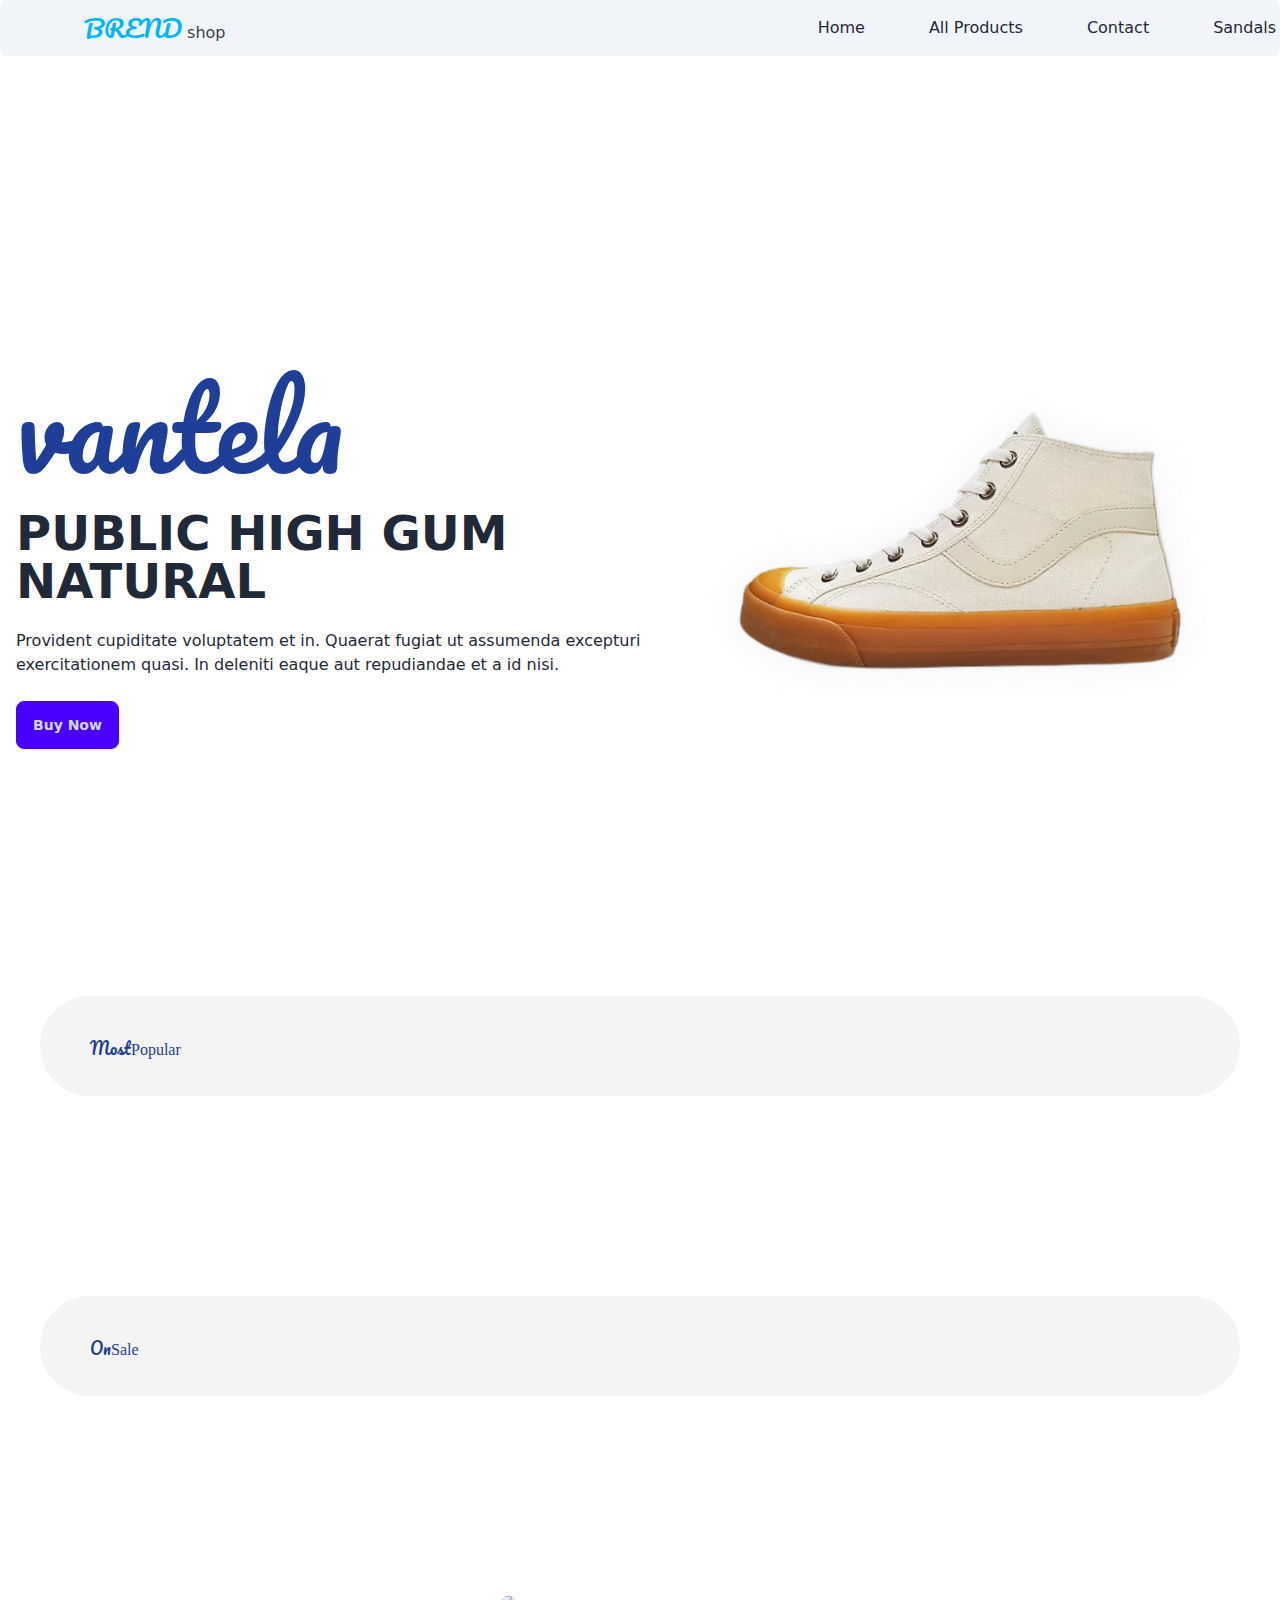
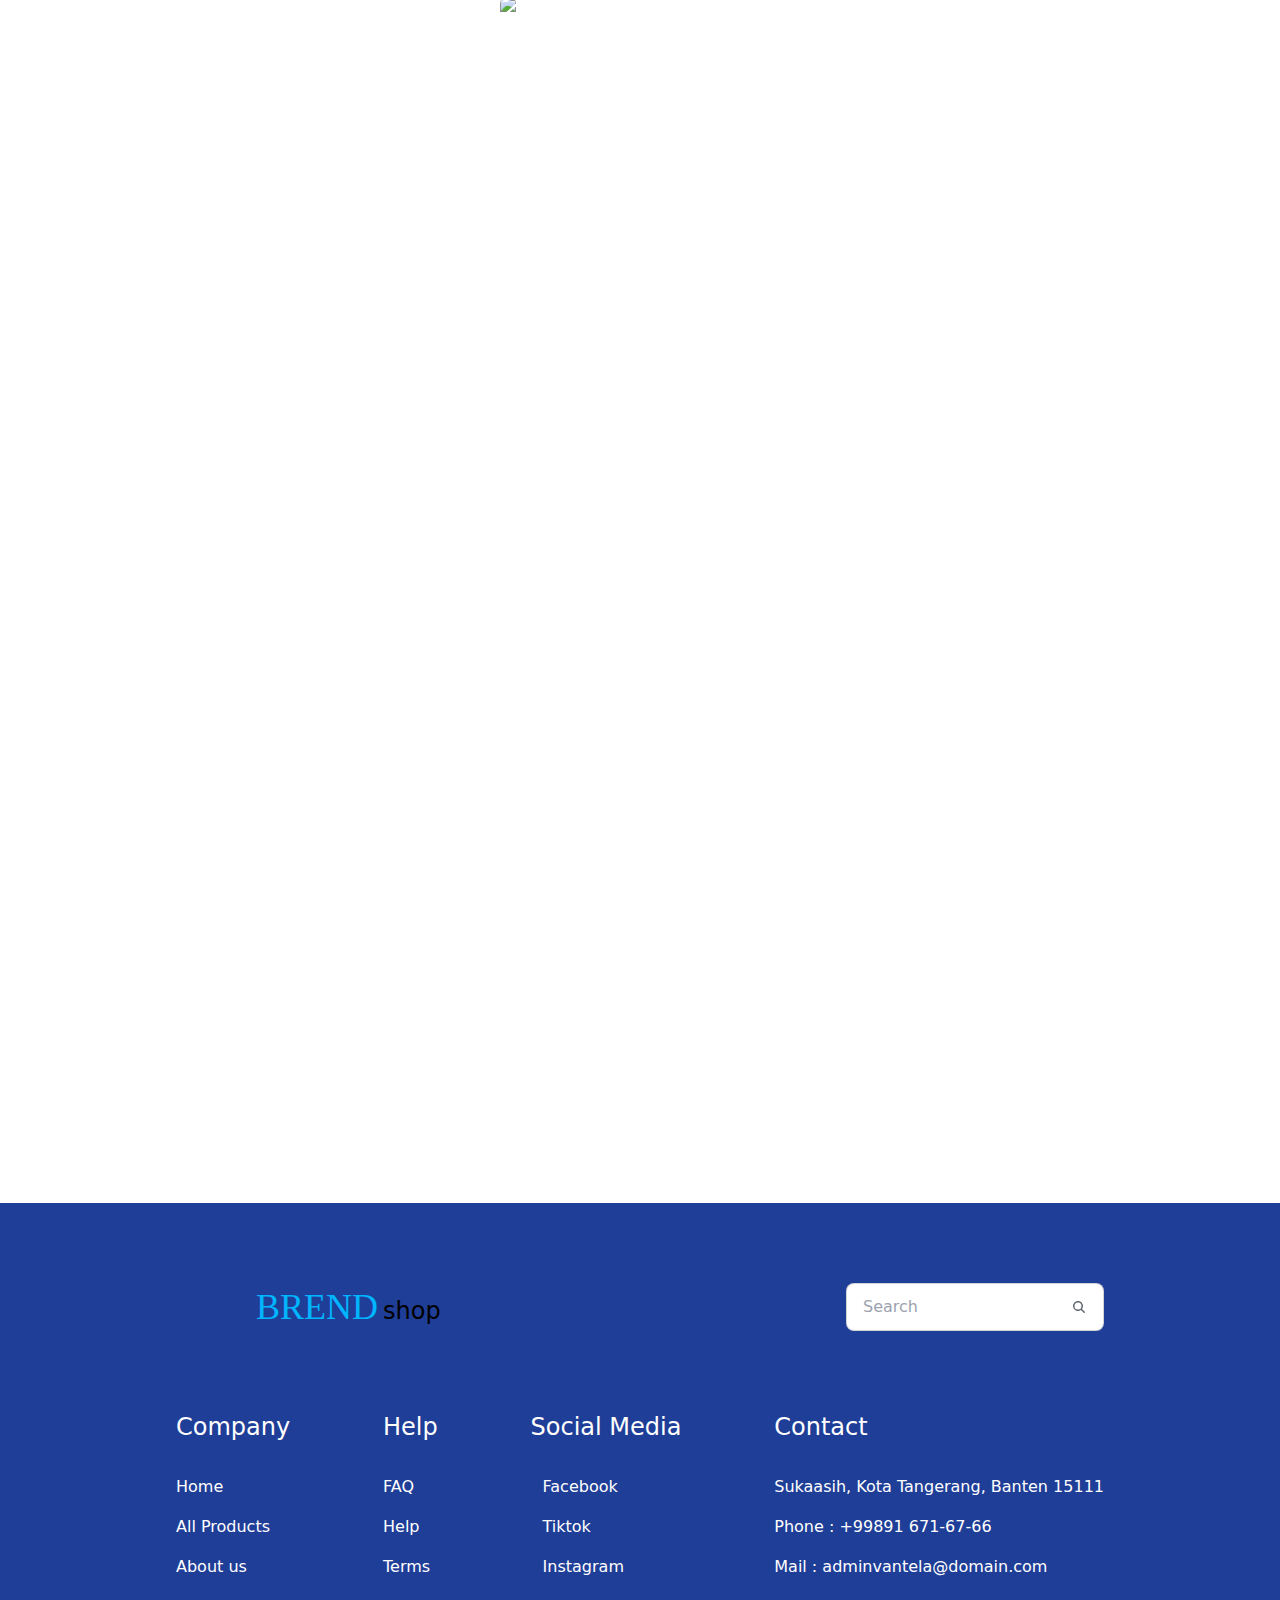
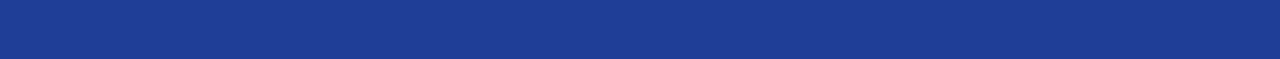
==== index.html @ de6069c8 "imtihon" ====
<!DOCTYPE html>
<html lang="en">
  <head>
    <meta charset="UTF-8" />
    <meta name="viewport" content="width=device-width, initial-scale=1.0" />
    <title>BREND_shop</title>
    <!-- CSS -->
    <link rel="stylesheet" href="./src/output.css" />
    <link rel="stylesheet" href="style.css" />
    <!-- Font Awesome -->
    <link
      rel="stylesheet"
      href="https://cdnjs.cloudflare.com/ajax/libs/font-awesome/6.5.2/css/all.min.css"
      integrity="sha512-SnH5WK+bZxgPHs44uWIX+LLJAJ9/2PkPKZ5QiAj6Ta86w+fsb2TkcmfRyVX3pBnMFcV7oQPJkl9QevSCWr3W6A=="
      crossorigin="anonymous"
      referrerpolicy="no-referrer"
    />
  </head>
  <body class="bg-white">
    <!-- NAVBAR -->
    <div
      class="w-full h-14 rounded-md bg-slate-100 flex justify-between items-center px-1 sticky top-0 z-10 mb-10"
    >
      <a class="cursor-pointer ml-20" href="./index.html">
        <span class="text-2xl fontp text-info font-serif">BREND</span>
        <span class="text-zinc-700">shop</span>
      </a>

      <div class="flex gap-16">
        <a
          class="cursor-pointer hover:text-info active:opacity-50"
          href="./index.html"
          >Home</a
        >
        <a
          class="cursor-pointer hover:text-info active:opacity-50"
          href="./pages/allProduct/product.html"
          >All Products</a
        >
        <a
          class="cursor-pointer hover:text-info active:opacity-50"
          href="./index.html"
          >Contact</a
        >
        <a
          class="cursor-pointer hover:text-info active:opacity-50"
          href="./index.html"
          >Sandals</a
        >
      </div>

      
    </div>

    <!-- Hero -->
    <div class="hero min-h-screen bg-white">
      <div class="hero-content flex-col lg:flex-row-reverse">
        <img
          src="./images/0d8543ab-7748-4f41-9396-33a93bde4418-removebg-preview_waifu2x_photo_noise1_scale 1.png"
          class="w-[600px] h-[400px] rounded-lg"
        />
        <div>
          <h1 class="font">vantela</h1>
          <h1 class="text-5xl font-bold">PUBLIC HIGH GUM NATURAL</h1>
          <p class="py-6">
            Provident cupiditate voluptatem et in. Quaerat fugiat ut assumenda
            excepturi exercitationem quasi. In deleniti eaque aut repudiandae et
            a id nisi.
          </p>
          <a href="./pages/allProduct/product.html">
          <button class="btn btn-primary">Buy Now</button></a>
        </div>
      </div>
    </div>

    <div class="most-pp w-[1200px] h-[100px] bg m-auto rounded-[80px] items-center">
      <h2 class="font-serif ml-[50px] absolute mt-[40px]">
        <span class="fontp">Most</span>Popular
      </h2>
      <span class="mt-[40px] ml-[1100px] absolute"><i class="fa-solid fa-angle-left"></i>
      <i class="fa-solid fa-angle-right"></i></span>
      
    </div>

    <ul class="flex">

    </ul>



    <div class="most-pp mt-[200px] w-[1200px] h-[100px] bg m-auto rounded-[80px] items-center">
      <h2 class="font-serif ml-[50px] absolute mt-[40px]">
        <span class="fontp">On</span>Sale
      </h2>
      <span class="mt-[40px] ml-[1100px] absolute"><i class="fa-solid fa-angle-left"></i>
      <i class="fa-solid fa-angle-right"></i></span>
      
    </div>

<div class="h-[1000px]  shrink-0 mt-[200px] ml-[500px] carousel carousel-vertical rounded-box">
  <div class="carousel-item h-full">
    <img src="https://img.daisyui.com/images/stock/photo-1559703248-dcaaec9fab78.jpg" />
  </div> 
  <div class="carousel-item h-full">
    <img src="https://img.daisyui.com/images/stock/photo-1565098772267-60af42b81ef2.jpg" />
  </div> 
  <div class="carousel-item h-full">
    <img src="https://img.daisyui.com/images/stock/photo-1572635148818-ef6fd45eb394.jpg" />
  </div> 
  <div class="carousel-item h-full">
    <img src="https://img.daisyui.com/images/stock/photo-1494253109108-2e30c049369b.jpg" />
  </div> 
  <div class="carousel-item h-full">
    <img src="https://img.daisyui.com/images/stock/photo-1550258987-190a2d41a8ba.jpg" />
  </div> 
  <div class="carousel-item h-full">
    <img src="https://img.daisyui.com/images/stock/photo-1559181567-c3190ca9959b.jpg" />
  </div> 
  <div class="carousel-item h-full">
    <img src="https://img.daisyui.com/images/stock/photo-1601004890684-d8cbf643f5f2.jpg" />
  </div>
</div>
    <!-- Footer -->
    <section id="footer" class="footerColor mt-[200px] py-20 px-44">
      <div class="flex justify-between items-center mb-20">
        <a class="cursor-pointer ml-20" href="./home.html">
          <span class="text-4xl text-info font-serif">BREND</span>
          <span class="text-black text-2xl">shop</span>
        </a>

        <label class="input input-bordered flex items-center gap-2">
          <input type="text" class="grow" placeholder="Search" />
          <svg
            xmlns="http://www.w3.org/2000/svg"
            viewBox="0 0 16 16"
            fill="currentColor"
            class="w-4 h-4 opacity-70"
          >
            <path
              fill-rule="evenodd"
              d="M9.965 11.026a5 5 0 1 1 1.06-1.06l2.755 2.754a.75.75 0 1 1-1.06 1.06l-2.755-2.754ZM10.5 7a3.5 3.5 0 1 1-7 0 3.5 3.5 0 0 1 7 0Z"
              clip-rule="evenodd"
            />
          </svg>
        </label>
      </div>
      <div class="flex justify-between">
        <div>
          <h3 class="text-2xl text-white font-medium mb-8">Company</h3>
          <ul class="flex flex-col gap-4 text-white text-base">
            <li><a href="./home.html">Home</a></li>
            <li><a href="./index.html">All Products</a></li>
            <li>About us</li>
          </ul>
        </div>

        <div>
          <h3 class="text-2xl text-white font-medium mb-8">Help</h3>
          <ul class="flex flex-col gap-4 text-white text-base">
            <li>FAQ</li>
            <li>Help</li>
            <li>Terms</li>
          </ul>
        </div>

        <div>
          <h3 class="text-2xl text-white font-medium mb-8">Social Media</h3>
          <ul class="flex flex-col gap-4 text-white text-base">
            <li class="flex items-center gap-3">
              <i class="fa-brands fa-facebook"></i>Facebook
            </li>
            <li class="flex items-center gap-3">
              <i class="fa-brands fa-tiktok"></i>Tiktok
            </li>
            <li class="flex items-center gap-3">
              <i class="fa-brands fa-instagram"></i>Instagram
            </li>
          </ul>
        </div>

        <div>
          <h3 class="text-2xl text-white font-medium mb-8">Contact</h3>
          <ul class="flex flex-col gap-4 text-white text-base">
            <li>Sukaasih, Kota Tangerang, Banten 15111</li>
            <li>Phone : +99891 671-67-66</li>
            <li>Mail : adminvantela@domain.com</li>
          </ul>
        </div>
      </div>
    </section>
  </body>
</html>
---- src/output.css ----
/*
! tailwindcss v3.4.4 | MIT License | https://tailwindcss.com
*/

/*
1. Prevent padding and border from affecting element width. (https://github.com/mozdevs/cssremedy/issues/4)
2. Allow adding a border to an element by just adding a border-width. (https://github.com/tailwindcss/tailwindcss/pull/116)
*/

*,
::before,
::after {
  box-sizing: border-box;
  /* 1 */
  border-width: 0;
  /* 2 */
  border-style: solid;
  /* 2 */
  border-color: #e5e7eb;
  /* 2 */
}

::before,
::after {
  --tw-content: '';
}

/*
1. Use a consistent sensible line-height in all browsers.
2. Prevent adjustments of font size after orientation changes in iOS.
3. Use a more readable tab size.
4. Use the user's configured `sans` font-family by default.
5. Use the user's configured `sans` font-feature-settings by default.
6. Use the user's configured `sans` font-variation-settings by default.
7. Disable tap highlights on iOS
*/

html,
:host {
  line-height: 1.5;
  /* 1 */
  -webkit-text-size-adjust: 100%;
  /* 2 */
  -moz-tab-size: 4;
  /* 3 */
  -o-tab-size: 4;
     tab-size: 4;
  /* 3 */
  font-family: ui-sans-serif, system-ui, sans-serif, "Apple Color Emoji", "Segoe UI Emoji", "Segoe UI Symbol", "Noto Color Emoji";
  /* 4 */
  font-feature-settings: normal;
  /* 5 */
  font-variation-settings: normal;
  /* 6 */
  -webkit-tap-highlight-color: transparent;
  /* 7 */
}

/*
1. Remove the margin in all browsers.
2. Inherit line-height from `html` so users can set them as a class directly on the `html` element.
*/

body {
  margin: 0;
  /* 1 */
  line-height: inherit;
  /* 2 */
}

/*
1. Add the correct height in Firefox.
2. Correct the inheritance of border color in Firefox. (https://bugzilla.mozilla.org/show_bug.cgi?id=190655)
3. Ensure horizontal rules are visible by default.
*/

hr {
  height: 0;
  /* 1 */
  color: inherit;
  /* 2 */
  border-top-width: 1px;
  /* 3 */
}

/*
Add the correct text decoration in Chrome, Edge, and Safari.
*/

abbr:where([title]) {
  -webkit-text-decoration: underline dotted;
          text-decoration: underline dotted;
}

/*
Remove the default font size and weight for headings.
*/

h1,
h2,
h3,
h4,
h5,
h6 {
  font-size: inherit;
  font-weight: inherit;
}

/*
Reset links to optimize for opt-in styling instead of opt-out.
*/

a {
  color: inherit;
  text-decoration: inherit;
}

/*
Add the correct font weight in Edge and Safari.
*/

b,
strong {
  font-weight: bolder;
}

/*
1. Use the user's configured `mono` font-family by default.
2. Use the user's configured `mono` font-feature-settings by default.
3. Use the user's configured `mono` font-variation-settings by default.
4. Correct the odd `em` font sizing in all browsers.
*/

code,
kbd,
samp,
pre {
  font-family: ui-monospace, SFMono-Regular, Menlo, Monaco, Consolas, "Liberation Mono", "Courier New", monospace;
  /* 1 */
  font-feature-settings: normal;
  /* 2 */
  font-variation-settings: normal;
  /* 3 */
  font-size: 1em;
  /* 4 */
}

/*
Add the correct font size in all browsers.
*/

small {
  font-size: 80%;
}

/*
Prevent `sub` and `sup` elements from affecting the line height in all browsers.
*/

sub,
sup {
  font-size: 75%;
  line-height: 0;
  position: relative;
  vertical-align: baseline;
}

sub {
  bottom: -0.25em;
}

sup {
  top: -0.5em;
}

/*
1. Remove text indentation from table contents in Chrome and Safari. (https://bugs.chromium.org/p/chromium/issues/detail?id=999088, https://bugs.webkit.org/show_bug.cgi?id=201297)
2. Correct table border color inheritance in all Chrome and Safari. (https://bugs.chromium.org/p/chromium/issues/detail?id=935729, https://bugs.webkit.org/show_bug.cgi?id=195016)
3. Remove gaps between table borders by default.
*/

table {
  text-indent: 0;
  /* 1 */
  border-color: inherit;
  /* 2 */
  border-collapse: collapse;
  /* 3 */
}

/*
1. Change the font styles in all browsers.
2. Remove the margin in Firefox and Safari.
3. Remove default padding in all browsers.
*/

button,
input,
optgroup,
select,
textarea {
  font-family: inherit;
  /* 1 */
  font-feature-settings: inherit;
  /* 1 */
  font-variation-settings: inherit;
  /* 1 */
  font-size: 100%;
  /* 1 */
  font-weight: inherit;
  /* 1 */
  line-height: inherit;
  /* 1 */
  letter-spacing: inherit;
  /* 1 */
  color: inherit;
  /* 1 */
  margin: 0;
  /* 2 */
  padding: 0;
  /* 3 */
}

/*
Remove the inheritance of text transform in Edge and Firefox.
*/

button,
select {
  text-transform: none;
}

/*
1. Correct the inability to style clickable types in iOS and Safari.
2. Remove default button styles.
*/

button,
input:where([type='button']),
input:where([type='reset']),
input:where([type='submit']) {
  -webkit-appearance: button;
  /* 1 */
  background-color: transparent;
  /* 2 */
  background-image: none;
  /* 2 */
}

/*
Use the modern Firefox focus style for all focusable elements.
*/

:-moz-focusring {
  outline: auto;
}

/*
Remove the additional `:invalid` styles in Firefox. (https://github.com/mozilla/gecko-dev/blob/2f9eacd9d3d995c937b4251a5557d95d494c9be1/layout/style/res/forms.css#L728-L737)
*/

:-moz-ui-invalid {
  box-shadow: none;
}

/*
Add the correct vertical alignment in Chrome and Firefox.
*/

progress {
  vertical-align: baseline;
}

/*
Correct the cursor style of increment and decrement buttons in Safari.
*/

::-webkit-inner-spin-button,
::-webkit-outer-spin-button {
  height: auto;
}

/*
1. Correct the odd appearance in Chrome and Safari.
2. Correct the outline style in Safari.
*/

[type='search'] {
  -webkit-appearance: textfield;
  /* 1 */
  outline-offset: -2px;
  /* 2 */
}

/*
Remove the inner padding in Chrome and Safari on macOS.
*/

::-webkit-search-decoration {
  -webkit-appearance: none;
}

/*
1. Correct the inability to style clickable types in iOS and Safari.
2. Change font properties to `inherit` in Safari.
*/

::-webkit-file-upload-button {
  -webkit-appearance: button;
  /* 1 */
  font: inherit;
  /* 2 */
}

/*
Add the correct display in Chrome and Safari.
*/

summary {
  display: list-item;
}

/*
Removes the default spacing and border for appropriate elements.
*/

blockquote,
dl,
dd,
h1,
h2,
h3,
h4,
h5,
h6,
hr,
figure,
p,
pre {
  margin: 0;
}

fieldset {
  margin: 0;
  padding: 0;
}

legend {
  padding: 0;
}

ol,
ul,
menu {
  list-style: none;
  margin: 0;
  padding: 0;
}

/*
Reset default styling for dialogs.
*/

dialog {
  padding: 0;
}

/*
Prevent resizing textareas horizontally by default.
*/

textarea {
  resize: vertical;
}

/*
1. Reset the default placeholder opacity in Firefox. (https://github.com/tailwindlabs/tailwindcss/issues/3300)
2. Set the default placeholder color to the user's configured gray 400 color.
*/

input::-moz-placeholder, textarea::-moz-placeholder {
  opacity: 1;
  /* 1 */
  color: #9ca3af;
  /* 2 */
}

input::placeholder,
textarea::placeholder {
  opacity: 1;
  /* 1 */
  color: #9ca3af;
  /* 2 */
}

/*
Set the default cursor for buttons.
*/

button,
[role="button"] {
  cursor: pointer;
}

/*
Make sure disabled buttons don't get the pointer cursor.
*/

:disabled {
  cursor: default;
}

/*
1. Make replaced elements `display: block` by default. (https://github.com/mozdevs/cssremedy/issues/14)
2. Add `vertical-align: middle` to align replaced elements more sensibly by default. (https://github.com/jensimmons/cssremedy/issues/14#issuecomment-634934210)
   This can trigger a poorly considered lint error in some tools but is included by design.
*/

img,
svg,
video,
canvas,
audio,
iframe,
embed,
object {
  display: block;
  /* 1 */
  vertical-align: middle;
  /* 2 */
}

/*
Constrain images and videos to the parent width and preserve their intrinsic aspect ratio. (https://github.com/mozdevs/cssremedy/issues/14)
*/

img,
video {
  max-width: 100%;
  height: auto;
}

/* Make elements with the HTML hidden attribute stay hidden by default */

[hidden] {
  display: none;
}

:root,
[data-theme] {
  background-color: var(--fallback-b1,oklch(var(--b1)/1));
  color: var(--fallback-bc,oklch(var(--bc)/1));
}

@supports not (color: oklch(0% 0 0)) {
  :root {
    color-scheme: light;
    --fallback-p: #491eff;
    --fallback-pc: #d4dbff;
    --fallback-s: #ff41c7;
    --fallback-sc: #fff9fc;
    --fallback-a: #00cfbd;
    --fallback-ac: #00100d;
    --fallback-n: #2b3440;
    --fallback-nc: #d7dde4;
    --fallback-b1: #ffffff;
    --fallback-b2: #e5e6e6;
    --fallback-b3: #e5e6e6;
    --fallback-bc: #1f2937;
    --fallback-in: #00b3f0;
    --fallback-inc: #000000;
    --fallback-su: #00ca92;
    --fallback-suc: #000000;
    --fallback-wa: #ffc22d;
    --fallback-wac: #000000;
    --fallback-er: #ff6f70;
    --fallback-erc: #000000;
  }

  @media (prefers-color-scheme: dark) {
    :root {
      color-scheme: dark;
      --fallback-p: #7582ff;
      --fallback-pc: #050617;
      --fallback-s: #ff71cf;
      --fallback-sc: #190211;
      --fallback-a: #00c7b5;
      --fallback-ac: #000e0c;
      --fallback-n: #2a323c;
      --fallback-nc: #a6adbb;
      --fallback-b1: #1d232a;
      --fallback-b2: #191e24;
      --fallback-b3: #15191e;
      --fallback-bc: #a6adbb;
      --fallback-in: #00b3f0;
      --fallback-inc: #000000;
      --fallback-su: #00ca92;
      --fallback-suc: #000000;
      --fallback-wa: #ffc22d;
      --fallback-wac: #000000;
      --fallback-er: #ff6f70;
      --fallback-erc: #000000;
    }
  }
}

html {
  -webkit-tap-highlight-color: transparent;
}

* {
  scrollbar-color: currentColor transparent;
}

:root {
  color-scheme: light;
  --in: 72.06% 0.191 231.6;
  --su: 64.8% 0.150 160;
  --wa: 84.71% 0.199 83.87;
  --er: 71.76% 0.221 22.18;
  --pc: 89.824% 0.06192 275.75;
  --ac: 15.352% 0.0368 183.61;
  --inc: 0% 0 0;
  --suc: 0% 0 0;
  --wac: 0% 0 0;
  --erc: 0% 0 0;
  --rounded-box: 1rem;
  --rounded-btn: 0.5rem;
  --rounded-badge: 1.9rem;
  --animation-btn: 0.25s;
  --animation-input: .2s;
  --btn-focus-scale: 0.95;
  --border-btn: 1px;
  --tab-border: 1px;
  --tab-radius: 0.5rem;
  --p: 49.12% 0.3096 275.75;
  --s: 69.71% 0.329 342.55;
  --sc: 98.71% 0.0106 342.55;
  --a: 76.76% 0.184 183.61;
  --n: 32.1785% 0.02476 255.701624;
  --nc: 89.4994% 0.011585 252.096176;
  --b1: 100% 0 0;
  --b2: 96.1151% 0 0;
  --b3: 92.4169% 0.00108 197.137559;
  --bc: 27.8078% 0.029596 256.847952;
}

@media (prefers-color-scheme: dark) {
  :root {
    color-scheme: dark;
    --in: 72.06% 0.191 231.6;
    --su: 64.8% 0.150 160;
    --wa: 84.71% 0.199 83.87;
    --er: 71.76% 0.221 22.18;
    --pc: 13.138% 0.0392 275.75;
    --sc: 14.96% 0.052 342.55;
    --ac: 14.902% 0.0334 183.61;
    --inc: 0% 0 0;
    --suc: 0% 0 0;
    --wac: 0% 0 0;
    --erc: 0% 0 0;
    --rounded-box: 1rem;
    --rounded-btn: 0.5rem;
    --rounded-badge: 1.9rem;
    --animation-btn: 0.25s;
    --animation-input: .2s;
    --btn-focus-scale: 0.95;
    --border-btn: 1px;
    --tab-border: 1px;
    --tab-radius: 0.5rem;
    --p: 65.69% 0.196 275.75;
    --s: 74.8% 0.26 342.55;
    --a: 74.51% 0.167 183.61;
    --n: 31.3815% 0.021108 254.139175;
    --nc: 74.6477% 0.0216 264.435964;
    --b1: 25.3267% 0.015896 252.417568;
    --b2: 23.2607% 0.013807 253.100675;
    --b3: 21.1484% 0.01165 254.087939;
    --bc: 74.6477% 0.0216 264.435964;
  }
}

[data-theme=light] {
  color-scheme: light;
  --in: 72.06% 0.191 231.6;
  --su: 64.8% 0.150 160;
  --wa: 84.71% 0.199 83.87;
  --er: 71.76% 0.221 22.18;
  --pc: 89.824% 0.06192 275.75;
  --ac: 15.352% 0.0368 183.61;
  --inc: 0% 0 0;
  --suc: 0% 0 0;
  --wac: 0% 0 0;
  --erc: 0% 0 0;
  --rounded-box: 1rem;
  --rounded-btn: 0.5rem;
  --rounded-badge: 1.9rem;
  --animation-btn: 0.25s;
  --animation-input: .2s;
  --btn-focus-scale: 0.95;
  --border-btn: 1px;
  --tab-border: 1px;
  --tab-radius: 0.5rem;
  --p: 49.12% 0.3096 275.75;
  --s: 69.71% 0.329 342.55;
  --sc: 98.71% 0.0106 342.55;
  --a: 76.76% 0.184 183.61;
  --n: 32.1785% 0.02476 255.701624;
  --nc: 89.4994% 0.011585 252.096176;
  --b1: 100% 0 0;
  --b2: 96.1151% 0 0;
  --b3: 92.4169% 0.00108 197.137559;
  --bc: 27.8078% 0.029596 256.847952;
}

[data-theme=dark] {
  color-scheme: dark;
  --in: 72.06% 0.191 231.6;
  --su: 64.8% 0.150 160;
  --wa: 84.71% 0.199 83.87;
  --er: 71.76% 0.221 22.18;
  --pc: 13.138% 0.0392 275.75;
  --sc: 14.96% 0.052 342.55;
  --ac: 14.902% 0.0334 183.61;
  --inc: 0% 0 0;
  --suc: 0% 0 0;
  --wac: 0% 0 0;
  --erc: 0% 0 0;
  --rounded-box: 1rem;
  --rounded-btn: 0.5rem;
  --rounded-badge: 1.9rem;
  --animation-btn: 0.25s;
  --animation-input: .2s;
  --btn-focus-scale: 0.95;
  --border-btn: 1px;
  --tab-border: 1px;
  --tab-radius: 0.5rem;
  --p: 65.69% 0.196 275.75;
  --s: 74.8% 0.26 342.55;
  --a: 74.51% 0.167 183.61;
  --n: 31.3815% 0.021108 254.139175;
  --nc: 74.6477% 0.0216 264.435964;
  --b1: 25.3267% 0.015896 252.417568;
  --b2: 23.2607% 0.013807 253.100675;
  --b3: 21.1484% 0.01165 254.087939;
  --bc: 74.6477% 0.0216 264.435964;
}

*, ::before, ::after {
  --tw-border-spacing-x: 0;
  --tw-border-spacing-y: 0;
  --tw-translate-x: 0;
  --tw-translate-y: 0;
  --tw-rotate: 0;
  --tw-skew-x: 0;
  --tw-skew-y: 0;
  --tw-scale-x: 1;
  --tw-scale-y: 1;
  --tw-pan-x:  ;
  --tw-pan-y:  ;
  --tw-pinch-zoom:  ;
  --tw-scroll-snap-strictness: proximity;
  --tw-gradient-from-position:  ;
  --tw-gradient-via-position:  ;
  --tw-gradient-to-position:  ;
  --tw-ordinal:  ;
  --tw-slashed-zero:  ;
  --tw-numeric-figure:  ;
  --tw-numeric-spacing:  ;
  --tw-numeric-fraction:  ;
  --tw-ring-inset:  ;
  --tw-ring-offset-width: 0px;
  --tw-ring-offset-color: #fff;
  --tw-ring-color: rgb(59 130 246 / 0.5);
  --tw-ring-offset-shadow: 0 0 #0000;
  --tw-ring-shadow: 0 0 #0000;
  --tw-shadow: 0 0 #0000;
  --tw-shadow-colored: 0 0 #0000;
  --tw-blur:  ;
  --tw-brightness:  ;
  --tw-contrast:  ;
  --tw-grayscale:  ;
  --tw-hue-rotate:  ;
  --tw-invert:  ;
  --tw-saturate:  ;
  --tw-sepia:  ;
  --tw-drop-shadow:  ;
  --tw-backdrop-blur:  ;
  --tw-backdrop-brightness:  ;
  --tw-backdrop-contrast:  ;
  --tw-backdrop-grayscale:  ;
  --tw-backdrop-hue-rotate:  ;
  --tw-backdrop-invert:  ;
  --tw-backdrop-opacity:  ;
  --tw-backdrop-saturate:  ;
  --tw-backdrop-sepia:  ;
  --tw-contain-size:  ;
  --tw-contain-layout:  ;
  --tw-contain-paint:  ;
  --tw-contain-style:  ;
}

::backdrop {
  --tw-border-spacing-x: 0;
  --tw-border-spacing-y: 0;
  --tw-translate-x: 0;
  --tw-translate-y: 0;
  --tw-rotate: 0;
  --tw-skew-x: 0;
  --tw-skew-y: 0;
  --tw-scale-x: 1;
  --tw-scale-y: 1;
  --tw-pan-x:  ;
  --tw-pan-y:  ;
  --tw-pinch-zoom:  ;
  --tw-scroll-snap-strictness: proximity;
  --tw-gradient-from-position:  ;
  --tw-gradient-via-position:  ;
  --tw-gradient-to-position:  ;
  --tw-ordinal:  ;
  --tw-slashed-zero:  ;
  --tw-numeric-figure:  ;
  --tw-numeric-spacing:  ;
  --tw-numeric-fraction:  ;
  --tw-ring-inset:  ;
  --tw-ring-offset-width: 0px;
  --tw-ring-offset-color: #fff;
  --tw-ring-color: rgb(59 130 246 / 0.5);
  --tw-ring-offset-shadow: 0 0 #0000;
  --tw-ring-shadow: 0 0 #0000;
  --tw-shadow: 0 0 #0000;
  --tw-shadow-colored: 0 0 #0000;
  --tw-blur:  ;
  --tw-brightness:  ;
  --tw-contrast:  ;
  --tw-grayscale:  ;
  --tw-hue-rotate:  ;
  --tw-invert:  ;
  --tw-saturate:  ;
  --tw-sepia:  ;
  --tw-drop-shadow:  ;
  --tw-backdrop-blur:  ;
  --tw-backdrop-brightness:  ;
  --tw-backdrop-contrast:  ;
  --tw-backdrop-grayscale:  ;
  --tw-backdrop-hue-rotate:  ;
  --tw-backdrop-invert:  ;
  --tw-backdrop-opacity:  ;
  --tw-backdrop-saturate:  ;
  --tw-backdrop-sepia:  ;
  --tw-contain-size:  ;
  --tw-contain-layout:  ;
  --tw-contain-paint:  ;
  --tw-contain-style:  ;
}

.avatar.placeholder > div {
  display: flex;
  align-items: center;
  justify-content: center;
}

@media (hover:hover) {
  .label a:hover {
    --tw-text-opacity: 1;
    color: var(--fallback-bc,oklch(var(--bc)/var(--tw-text-opacity)));
  }
}

.btn {
  display: inline-flex;
  height: 3rem;
  min-height: 3rem;
  flex-shrink: 0;
  cursor: pointer;
  -webkit-user-select: none;
     -moz-user-select: none;
          user-select: none;
  flex-wrap: wrap;
  align-items: center;
  justify-content: center;
  border-radius: var(--rounded-btn, 0.5rem);
  border-color: transparent;
  border-color: oklch(var(--btn-color, var(--b2)) / var(--tw-border-opacity));
  padding-left: 1rem;
  padding-right: 1rem;
  text-align: center;
  font-size: 0.875rem;
  line-height: 1em;
  gap: 0.5rem;
  font-weight: 600;
  text-decoration-line: none;
  transition-duration: 200ms;
  transition-timing-function: cubic-bezier(0, 0, 0.2, 1);
  border-width: var(--border-btn, 1px);
  transition-property: color, background-color, border-color, opacity, box-shadow, transform;
  --tw-text-opacity: 1;
  color: var(--fallback-bc,oklch(var(--bc)/var(--tw-text-opacity)));
  --tw-shadow: 0 1px 2px 0 rgb(0 0 0 / 0.05);
  --tw-shadow-colored: 0 1px 2px 0 var(--tw-shadow-color);
  box-shadow: var(--tw-ring-offset-shadow, 0 0 #0000), var(--tw-ring-shadow, 0 0 #0000), var(--tw-shadow);
  outline-color: var(--fallback-bc,oklch(var(--bc)/1));
  background-color: oklch(var(--btn-color, var(--b2)) / var(--tw-bg-opacity));
  --tw-bg-opacity: 1;
  --tw-border-opacity: 1;
}

.btn-disabled,
  .btn[disabled],
  .btn:disabled {
  pointer-events: none;
}

:where(.btn:is(input[type="checkbox"])),
:where(.btn:is(input[type="radio"])) {
  width: auto;
  -webkit-appearance: none;
     -moz-appearance: none;
          appearance: none;
}

.btn:is(input[type="checkbox"]):after,
.btn:is(input[type="radio"]):after {
  --tw-content: attr(aria-label);
  content: var(--tw-content);
}

.carousel {
  display: inline-flex;
  overflow-x: scroll;
  scroll-snap-type: x mandatory;
  scroll-behavior: smooth;
  -ms-overflow-style: none;
  scrollbar-width: none;
}

.carousel-vertical {
  flex-direction: column;
  overflow-y: scroll;
  scroll-snap-type: y mandatory;
}

.carousel-item {
  box-sizing: content-box;
  display: flex;
  flex: none;
  scroll-snap-align: start;
}

.carousel-start .carousel-item {
  scroll-snap-align: start;
}

.carousel-center .carousel-item {
  scroll-snap-align: center;
}

.carousel-end .carousel-item {
  scroll-snap-align: end;
}

@media (hover: hover) {
  .btn:hover {
    --tw-border-opacity: 1;
    border-color: var(--fallback-b3,oklch(var(--b3)/var(--tw-border-opacity)));
    --tw-bg-opacity: 1;
    background-color: var(--fallback-b3,oklch(var(--b3)/var(--tw-bg-opacity)));
  }

  @supports (color: color-mix(in oklab, black, black)) {
    .btn:hover {
      background-color: color-mix(
            in oklab,
            oklch(var(--btn-color, var(--b2)) / var(--tw-bg-opacity, 1)) 90%,
            black
          );
      border-color: color-mix(
            in oklab,
            oklch(var(--btn-color, var(--b2)) / var(--tw-border-opacity, 1)) 90%,
            black
          );
    }
  }

  @supports not (color: oklch(0% 0 0)) {
    .btn:hover {
      background-color: var(--btn-color, var(--fallback-b2));
      border-color: var(--btn-color, var(--fallback-b2));
    }
  }

  .btn.glass:hover {
    --glass-opacity: 25%;
    --glass-border-opacity: 15%;
  }

  .btn-outline.btn-primary:hover {
    --tw-text-opacity: 1;
    color: var(--fallback-pc,oklch(var(--pc)/var(--tw-text-opacity)));
  }

  @supports (color: color-mix(in oklab, black, black)) {
    .btn-outline.btn-primary:hover {
      background-color: color-mix(in oklab, var(--fallback-p,oklch(var(--p)/1)) 90%, black);
      border-color: color-mix(in oklab, var(--fallback-p,oklch(var(--p)/1)) 90%, black);
    }
  }

  .btn-outline.btn-info:hover {
    --tw-text-opacity: 1;
    color: var(--fallback-inc,oklch(var(--inc)/var(--tw-text-opacity)));
  }

  @supports (color: color-mix(in oklab, black, black)) {
    .btn-outline.btn-info:hover {
      background-color: color-mix(in oklab, var(--fallback-in,oklch(var(--in)/1)) 90%, black);
      border-color: color-mix(in oklab, var(--fallback-in,oklch(var(--in)/1)) 90%, black);
    }
  }

  .btn-disabled:hover,
    .btn[disabled]:hover,
    .btn:disabled:hover {
    --tw-border-opacity: 0;
    background-color: var(--fallback-n,oklch(var(--n)/var(--tw-bg-opacity)));
    --tw-bg-opacity: 0.2;
    color: var(--fallback-bc,oklch(var(--bc)/var(--tw-text-opacity)));
    --tw-text-opacity: 0.2;
  }

  @supports (color: color-mix(in oklab, black, black)) {
    .btn:is(input[type="checkbox"]:checked):hover, .btn:is(input[type="radio"]:checked):hover {
      background-color: color-mix(in oklab, var(--fallback-p,oklch(var(--p)/1)) 90%, black);
      border-color: color-mix(in oklab, var(--fallback-p,oklch(var(--p)/1)) 90%, black);
    }
  }
}

.footer {
  display: grid;
  width: 100%;
  grid-auto-flow: row;
  place-items: start;
  -moz-column-gap: 1rem;
       column-gap: 1rem;
  row-gap: 2.5rem;
  font-size: 0.875rem;
  line-height: 1.25rem;
}

.footer > * {
  display: grid;
  place-items: start;
  gap: 0.5rem;
}

@media (min-width: 48rem) {
  .footer {
    grid-auto-flow: column;
  }

  .footer-center {
    grid-auto-flow: row dense;
  }
}

.label {
  display: flex;
  -webkit-user-select: none;
     -moz-user-select: none;
          user-select: none;
  align-items: center;
  justify-content: space-between;
  padding-left: 0.25rem;
  padding-right: 0.25rem;
  padding-top: 0.5rem;
  padding-bottom: 0.5rem;
}

.hero {
  display: grid;
  width: 100%;
  place-items: center;
  background-size: cover;
  background-position: center;
}

.hero > * {
  grid-column-start: 1;
  grid-row-start: 1;
}

.hero-content {
  z-index: 0;
  display: flex;
  align-items: center;
  justify-content: center;
  max-width: 80rem;
  gap: 1rem;
  padding: 1rem;
}

.input {
  flex-shrink: 1;
  -webkit-appearance: none;
     -moz-appearance: none;
          appearance: none;
  height: 3rem;
  padding-left: 1rem;
  padding-right: 1rem;
  font-size: 1rem;
  line-height: 2;
  line-height: 1.5rem;
  border-radius: var(--rounded-btn, 0.5rem);
  border-width: 1px;
  border-color: transparent;
  --tw-bg-opacity: 1;
  background-color: var(--fallback-b1,oklch(var(--b1)/var(--tw-bg-opacity)));
}

.input[type="number"]::-webkit-inner-spin-button,
.input-md[type="number"]::-webkit-inner-spin-button {
  margin-top: -1rem;
  margin-bottom: -1rem;
  margin-inline-end: -1rem;
}

.link {
  cursor: pointer;
  text-decoration-line: underline;
}

.btm-nav > * .label {
  font-size: 1rem;
  line-height: 1.5rem;
}

@media (prefers-reduced-motion: no-preference) {
  .btn {
    animation: button-pop var(--animation-btn, 0.25s) ease-out;
  }
}

.btn:active:hover,
  .btn:active:focus {
  animation: button-pop 0s ease-out;
  transform: scale(var(--btn-focus-scale, 0.97));
}

@supports not (color: oklch(0% 0 0)) {
  .btn {
    background-color: var(--btn-color, var(--fallback-b2));
    border-color: var(--btn-color, var(--fallback-b2));
  }

  .btn-primary {
    --btn-color: var(--fallback-p);
  }

  .btn-info {
    --btn-color: var(--fallback-in);
  }
}

@supports (color: color-mix(in oklab, black, black)) {
  .btn-outline.btn-primary.btn-active {
    background-color: color-mix(in oklab, var(--fallback-p,oklch(var(--p)/1)) 90%, black);
    border-color: color-mix(in oklab, var(--fallback-p,oklch(var(--p)/1)) 90%, black);
  }

  .btn-outline.btn-info.btn-active {
    background-color: color-mix(in oklab, var(--fallback-in,oklch(var(--in)/1)) 90%, black);
    border-color: color-mix(in oklab, var(--fallback-in,oklch(var(--in)/1)) 90%, black);
  }
}

.btn:focus-visible {
  outline-style: solid;
  outline-width: 2px;
  outline-offset: 2px;
}

.btn-primary {
  --tw-text-opacity: 1;
  color: var(--fallback-pc,oklch(var(--pc)/var(--tw-text-opacity)));
  outline-color: var(--fallback-p,oklch(var(--p)/1));
}

@supports (color: oklch(0% 0 0)) {
  .btn-primary {
    --btn-color: var(--p);
  }

  .btn-info {
    --btn-color: var(--in);
  }
}

.btn-info {
  --tw-text-opacity: 1;
  color: var(--fallback-inc,oklch(var(--inc)/var(--tw-text-opacity)));
  outline-color: var(--fallback-in,oklch(var(--in)/1));
}

.btn.glass {
  --tw-shadow: 0 0 #0000;
  --tw-shadow-colored: 0 0 #0000;
  box-shadow: var(--tw-ring-offset-shadow, 0 0 #0000), var(--tw-ring-shadow, 0 0 #0000), var(--tw-shadow);
  outline-color: currentColor;
}

.btn.glass.btn-active {
  --glass-opacity: 25%;
  --glass-border-opacity: 15%;
}

.btn-outline.btn-primary {
  --tw-text-opacity: 1;
  color: var(--fallback-p,oklch(var(--p)/var(--tw-text-opacity)));
}

.btn-outline.btn-primary.btn-active {
  --tw-text-opacity: 1;
  color: var(--fallback-pc,oklch(var(--pc)/var(--tw-text-opacity)));
}

.btn-outline.btn-info {
  --tw-text-opacity: 1;
  color: var(--fallback-in,oklch(var(--in)/var(--tw-text-opacity)));
}

.btn-outline.btn-info.btn-active {
  --tw-text-opacity: 1;
  color: var(--fallback-inc,oklch(var(--inc)/var(--tw-text-opacity)));
}

.btn.btn-disabled,
  .btn[disabled],
  .btn:disabled {
  --tw-border-opacity: 0;
  background-color: var(--fallback-n,oklch(var(--n)/var(--tw-bg-opacity)));
  --tw-bg-opacity: 0.2;
  color: var(--fallback-bc,oklch(var(--bc)/var(--tw-text-opacity)));
  --tw-text-opacity: 0.2;
}

.btn:is(input[type="checkbox"]:checked),
.btn:is(input[type="radio"]:checked) {
  --tw-border-opacity: 1;
  border-color: var(--fallback-p,oklch(var(--p)/var(--tw-border-opacity)));
  --tw-bg-opacity: 1;
  background-color: var(--fallback-p,oklch(var(--p)/var(--tw-bg-opacity)));
  --tw-text-opacity: 1;
  color: var(--fallback-pc,oklch(var(--pc)/var(--tw-text-opacity)));
}

.btn:is(input[type="checkbox"]:checked):focus-visible, .btn:is(input[type="radio"]:checked):focus-visible {
  outline-color: var(--fallback-p,oklch(var(--p)/1));
}

@keyframes button-pop {
  0% {
    transform: scale(var(--btn-focus-scale, 0.98));
  }

  40% {
    transform: scale(1.02);
  }

  100% {
    transform: scale(1);
  }
}

.carousel::-webkit-scrollbar {
  display: none;
}

@keyframes checkmark {
  0% {
    background-position-y: 5px;
  }

  50% {
    background-position-y: -2px;
  }

  100% {
    background-position-y: 0;
  }
}

.input input {
  --tw-bg-opacity: 1;
  background-color: var(--fallback-p,oklch(var(--p)/var(--tw-bg-opacity)));
  background-color: transparent;
}

.input input:focus {
  outline: 2px solid transparent;
  outline-offset: 2px;
}

.input[list]::-webkit-calendar-picker-indicator {
  line-height: 1em;
}

.input-bordered {
  border-color: var(--fallback-bc,oklch(var(--bc)/0.2));
}

.input:focus,
  .input:focus-within {
  box-shadow: none;
  border-color: var(--fallback-bc,oklch(var(--bc)/0.2));
  outline-style: solid;
  outline-width: 2px;
  outline-offset: 2px;
  outline-color: var(--fallback-bc,oklch(var(--bc)/0.2));
}

.input:has(> input[disabled]),
  .input-disabled,
  .input:disabled,
  .input[disabled] {
  cursor: not-allowed;
  --tw-border-opacity: 1;
  border-color: var(--fallback-b2,oklch(var(--b2)/var(--tw-border-opacity)));
  --tw-bg-opacity: 1;
  background-color: var(--fallback-b2,oklch(var(--b2)/var(--tw-bg-opacity)));
  color: var(--fallback-bc,oklch(var(--bc)/0.4));
}

.input:has(> input[disabled])::-moz-placeholder, .input-disabled::-moz-placeholder, .input:disabled::-moz-placeholder, .input[disabled]::-moz-placeholder {
  color: var(--fallback-bc,oklch(var(--bc)/var(--tw-placeholder-opacity)));
  --tw-placeholder-opacity: 0.2;
}

.input:has(> input[disabled])::placeholder,
  .input-disabled::placeholder,
  .input:disabled::placeholder,
  .input[disabled]::placeholder {
  color: var(--fallback-bc,oklch(var(--bc)/var(--tw-placeholder-opacity)));
  --tw-placeholder-opacity: 0.2;
}

.input:has(> input[disabled]) > input[disabled] {
  cursor: not-allowed;
}

.input::-webkit-date-and-time-value {
  text-align: inherit;
}

.link:focus {
  outline: 2px solid transparent;
  outline-offset: 2px;
}

.link:focus-visible {
  outline: 2px solid currentColor;
  outline-offset: 2px;
}

.mockup-browser .mockup-browser-toolbar .input {
  position: relative;
  margin-left: auto;
  margin-right: auto;
  display: block;
  height: 1.75rem;
  width: 24rem;
  overflow: hidden;
  text-overflow: ellipsis;
  white-space: nowrap;
  --tw-bg-opacity: 1;
  background-color: var(--fallback-b2,oklch(var(--b2)/var(--tw-bg-opacity)));
  padding-left: 2rem;
  direction: ltr;
}

.mockup-browser .mockup-browser-toolbar .input:before {
  content: "";
  position: absolute;
  left: 0.5rem;
  top: 50%;
  aspect-ratio: 1 / 1;
  height: 0.75rem;
  --tw-translate-y: -50%;
  transform: translate(var(--tw-translate-x), var(--tw-translate-y)) rotate(var(--tw-rotate)) skewX(var(--tw-skew-x)) skewY(var(--tw-skew-y)) scaleX(var(--tw-scale-x)) scaleY(var(--tw-scale-y));
  border-radius: 9999px;
  border-width: 2px;
  border-color: currentColor;
  opacity: 0.6;
}

.mockup-browser .mockup-browser-toolbar .input:after {
  content: "";
  position: absolute;
  left: 1.25rem;
  top: 50%;
  height: 0.5rem;
  --tw-translate-y: 25%;
  --tw-rotate: -45deg;
  transform: translate(var(--tw-translate-x), var(--tw-translate-y)) rotate(var(--tw-rotate)) skewX(var(--tw-skew-x)) skewY(var(--tw-skew-y)) scaleX(var(--tw-scale-x)) scaleY(var(--tw-scale-y));
  border-radius: 9999px;
  border-width: 1px;
  border-color: currentColor;
  opacity: 0.6;
}

@keyframes modal-pop {
  0% {
    opacity: 0;
  }
}

@keyframes progress-loading {
  50% {
    background-position-x: -115%;
  }
}

@keyframes radiomark {
  0% {
    box-shadow: 0 0 0 12px var(--fallback-b1,oklch(var(--b1)/1)) inset,
      0 0 0 12px var(--fallback-b1,oklch(var(--b1)/1)) inset;
  }

  50% {
    box-shadow: 0 0 0 3px var(--fallback-b1,oklch(var(--b1)/1)) inset,
      0 0 0 3px var(--fallback-b1,oklch(var(--b1)/1)) inset;
  }

  100% {
    box-shadow: 0 0 0 4px var(--fallback-b1,oklch(var(--b1)/1)) inset,
      0 0 0 4px var(--fallback-b1,oklch(var(--b1)/1)) inset;
  }
}

@keyframes rating-pop {
  0% {
    transform: translateY(-0.125em);
  }

  40% {
    transform: translateY(-0.125em);
  }

  100% {
    transform: translateY(0);
  }
}

@keyframes skeleton {
  from {
    background-position: 150%;
  }

  to {
    background-position: -50%;
  }
}

@keyframes toast-pop {
  0% {
    transform: scale(0.9);
    opacity: 0;
  }

  100% {
    transform: scale(1);
    opacity: 1;
  }
}

.absolute {
  position: absolute;
}

.relative {
  position: relative;
}

.sticky {
  position: sticky;
}

.-right-3 {
  right: -0.75rem;
}

.top-0 {
  top: 0px;
}

.z-10 {
  z-index: 10;
}

.m-auto {
  margin: auto;
}

.mb-10 {
  margin-bottom: 2.5rem;
}

.ml-20 {
  margin-left: 5rem;
}

.mr-7 {
  margin-right: 1.75rem;
}

.mb-\[\] {
  margin-bottom: ;
}

.mb-\[200px\] {
  margin-bottom: 200px;
}

.mt-\[200px\] {
  margin-top: 200px;
}

.mt-auto {
  margin-top: auto;
}

.ml-\[50px\] {
  margin-left: 50px;
}

.mt-\[50px\] {
  margin-top: 50px;
}

.mb-\[50px\] {
  margin-bottom: 50px;
}

.mt-\[40px\] {
  margin-top: 40px;
}

.mt-\[\] {
  margin-top: ;
}

.ml-\[\] {
  margin-left: ;
}

.ml-\[1100px\] {
  margin-left: 1100px;
}

.mb-20 {
  margin-bottom: 5rem;
}

.mb-8 {
  margin-bottom: 2rem;
}

.ml-auto {
  margin-left: auto;
}

.ml-\[200px\] {
  margin-left: 200px;
}

.ml-\[500px\] {
  margin-left: 500px;
}

.flex {
  display: flex;
}

.hidden {
  display: none;
}

.size-\[\] {
  width: ;
  height: ;
}

.size-\[110px\] {
  width: 110px;
  height: 110px;
}

.h-14 {
  height: 3.5rem;
}

.h-4 {
  height: 1rem;
}

.h-\[\] {
  height: ;
}

.h-\[450px\] {
  height: 450px;
}

.h-\[400px\] {
  height: 400px;
}

.h-\[200px\] {
  height: 200px;
}

.h-\[100px\] {
  height: 100px;
}

.h-96 {
  height: 24rem;
}

.h-full {
  height: 100%;
}

.h-\[1000px\] {
  height: 1000px;
}

.min-h-screen {
  min-height: 100vh;
}

.w-4 {
  width: 1rem;
}

.w-full {
  width: 100%;
}

.w-\[550px\] {
  width: 550px;
}

.w-\[600px\] {
  width: 600px;
}

.w-\[\] {
  width: ;
}

.w-\[1\] {
  width: 1;
}

.w-\[1140\] {
  width: 1140;
}

.w-\[1140px\] {
  width: 1140px;
}

.w-\[1200px\] {
  width: 1200px;
}

.w-\[1000px\] {
  width: 1000px;
}

.max-w-sm {
  max-width: 24rem;
}

.shrink-0 {
  flex-shrink: 0;
}

.grow {
  flex-grow: 1;
}

.cursor-pointer {
  cursor: pointer;
}

.flex-col {
  flex-direction: column;
}

.items-start {
  align-items: flex-start;
}

.items-center {
  align-items: center;
}

.items-baseline {
  align-items: baseline;
}

.justify-center {
  justify-content: center;
}

.justify-between {
  justify-content: space-between;
}

.gap-10 {
  gap: 2.5rem;
}

.gap-16 {
  gap: 4rem;
}

.gap-2 {
  gap: 0.5rem;
}

.gap-3 {
  gap: 0.75rem;
}

.gap-4 {
  gap: 1rem;
}

.rounded-md {
  border-radius: 0.375rem;
}

.rounded-lg {
  border-radius: 0.5rem;
}

.rounded-\[\] {
  border-radius: ;
}

.rounded-\[80px\] {
  border-radius: 80px;
}

.rounded-box {
  border-radius: var(--rounded-box, 1rem);
}

.bg-slate-100 {
  --tw-bg-opacity: 1;
  background-color: rgb(241 245 249 / var(--tw-bg-opacity));
}

.bg-base-200 {
  --tw-bg-opacity: 1;
  background-color: var(--fallback-b2,oklch(var(--b2)/var(--tw-bg-opacity)));
}

.bg-inherit {
  background-color: inherit;
}

.bg-white {
  --tw-bg-opacity: 1;
  background-color: rgb(255 255 255 / var(--tw-bg-opacity));
}

.bg-base-100 {
  --tw-bg-opacity: 1;
  background-color: var(--fallback-b1,oklch(var(--b1)/var(--tw-bg-opacity)));
}

.px-1 {
  padding-left: 0.25rem;
  padding-right: 0.25rem;
}

.py-6 {
  padding-top: 1.5rem;
  padding-bottom: 1.5rem;
}

.px-44 {
  padding-left: 11rem;
  padding-right: 11rem;
}

.py-20 {
  padding-top: 5rem;
  padding-bottom: 5rem;
}

.text-center {
  text-align: center;
}

.font-serif {
  font-family: ui-serif, Georgia, Cambria, "Times New Roman", Times, serif;
}

.font-sans {
  font-family: ui-sans-serif, system-ui, sans-serif, "Apple Color Emoji", "Segoe UI Emoji", "Segoe UI Symbol", "Noto Color Emoji";
}

.text-2xl {
  font-size: 1.5rem;
  line-height: 2rem;
}

.text-\[10px\] {
  font-size: 10px;
}

.text-\[12px\] {
  font-size: 12px;
}

.text-5xl {
  font-size: 3rem;
  line-height: 1;
}

.text-4xl {
  font-size: 2.25rem;
  line-height: 2.5rem;
}

.text-base {
  font-size: 1rem;
  line-height: 1.5rem;
}

.font-bold {
  font-weight: 700;
}

.font-medium {
  font-weight: 500;
}

.text-info {
  --tw-text-opacity: 1;
  color: var(--fallback-in,oklch(var(--in)/var(--tw-text-opacity)));
}

.text-zinc-700 {
  --tw-text-opacity: 1;
  color: rgb(63 63 70 / var(--tw-text-opacity));
}

.text-black {
  --tw-text-opacity: 1;
  color: rgb(0 0 0 / var(--tw-text-opacity));
}

.text-white {
  --tw-text-opacity: 1;
  color: rgb(255 255 255 / var(--tw-text-opacity));
}

.opacity-70 {
  opacity: 0.7;
}

.shadow-2xl {
  --tw-shadow: 0 25px 50px -12px rgb(0 0 0 / 0.25);
  --tw-shadow-colored: 0 25px 50px -12px var(--tw-shadow-color);
  box-shadow: var(--tw-ring-offset-shadow, 0 0 #0000), var(--tw-ring-shadow, 0 0 #0000), var(--tw-shadow);
}

.hover\:text-info:hover {
  --tw-text-opacity: 1;
  color: var(--fallback-in,oklch(var(--in)/var(--tw-text-opacity)));
}

.active\:opacity-50:active {
  opacity: 0.5;
}

@media (min-width: 1024px) {
  .lg\:flex-row-reverse {
    flex-direction: row-reverse;
  }
}
---- style.css ----
/* pacifico-regular - latin */
@font-face {
  font-display: swap; /* Check https://developer.mozilla.org/en-US/docs/Web/CSS/@font-face/font-display for other options. */
  font-family: 'Pacifico';
  font-style: normal;
  font-weight: 400;
  src: url('../fonts/pacifico-v22-latin-regular.woff2') format('woff2'); /* Chrome 36+, Opera 23+, Firefox 39+, Safari 12+, iOS 10+ */
}
.font{
    font-family: 'Pacifico';
    font-size: 110px;
    color: #1F3E97;
}

.bg{
    background-color: #F4F4F4;
}

.fontp{
    font-family: 'Pacifico';
}
.most-pp{
    color: #1F3E97;
}
.footerColor {
  background-color: #1F3E97;
}
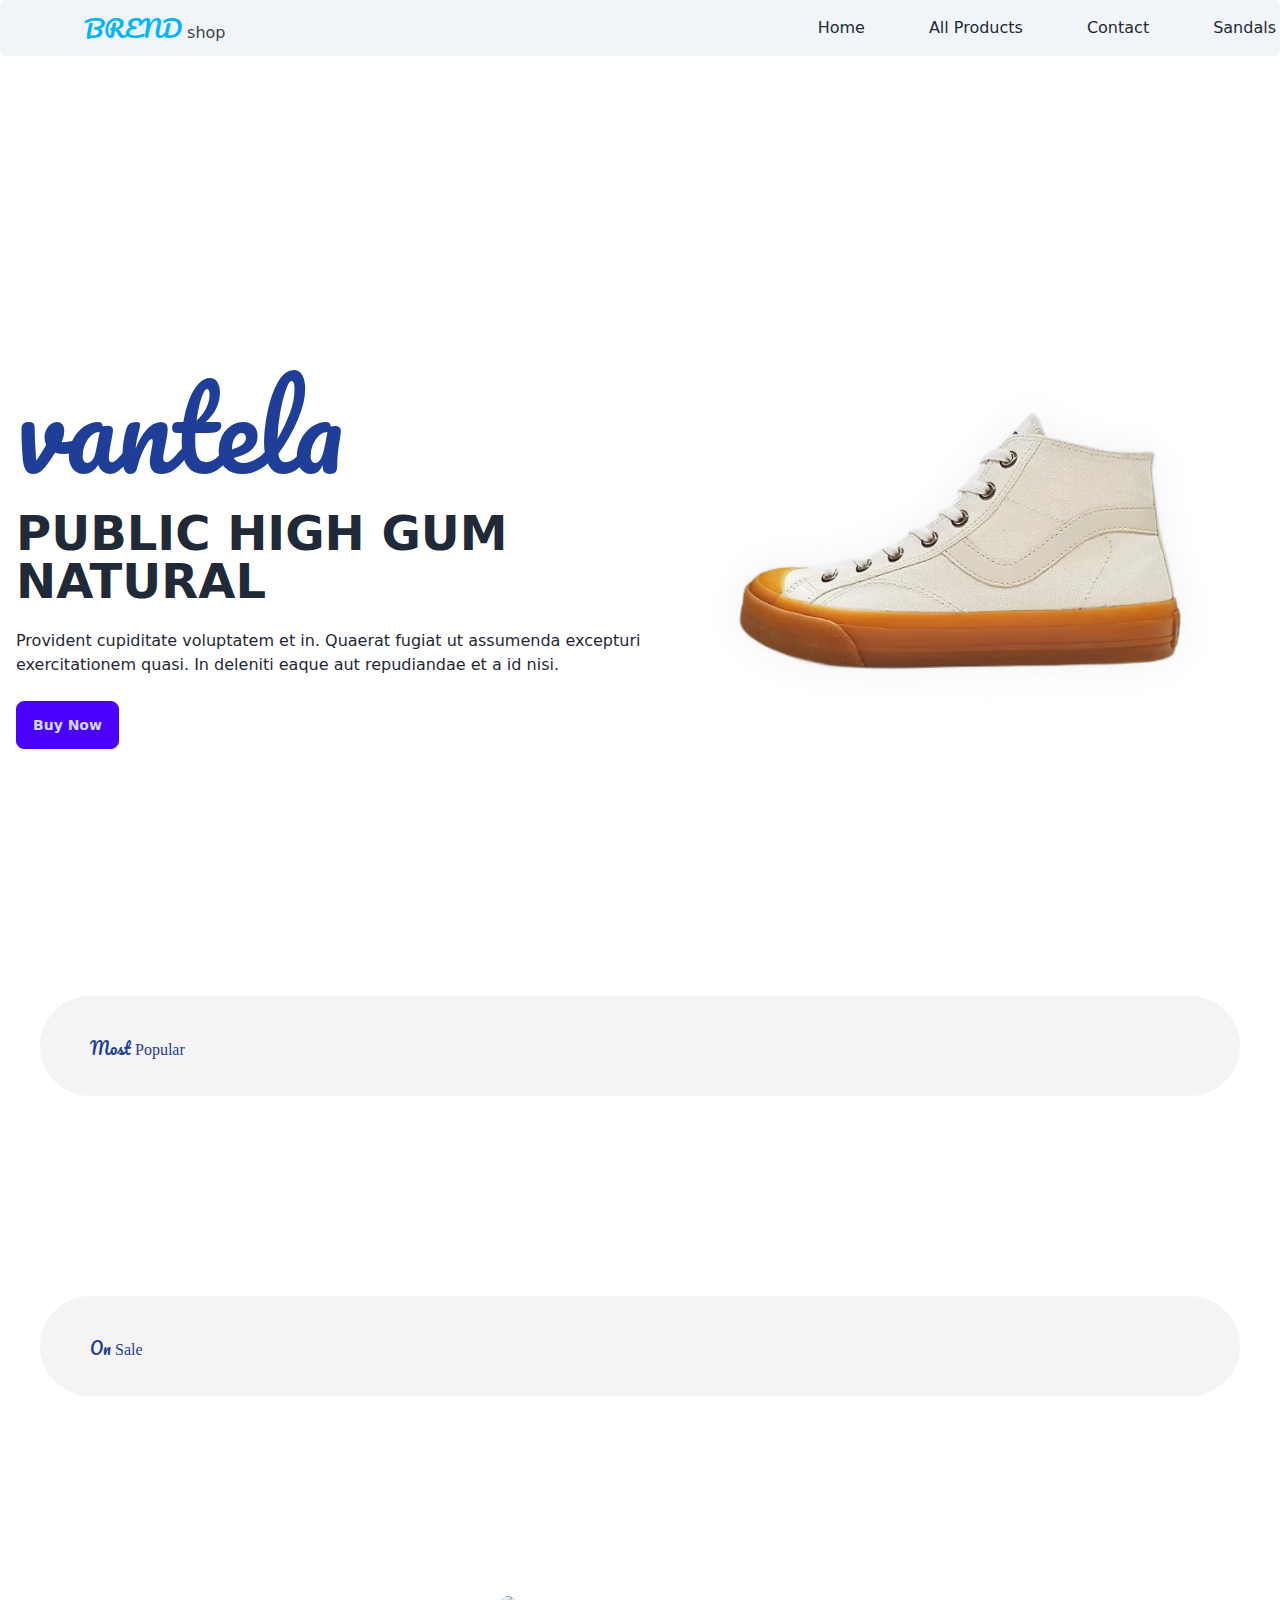
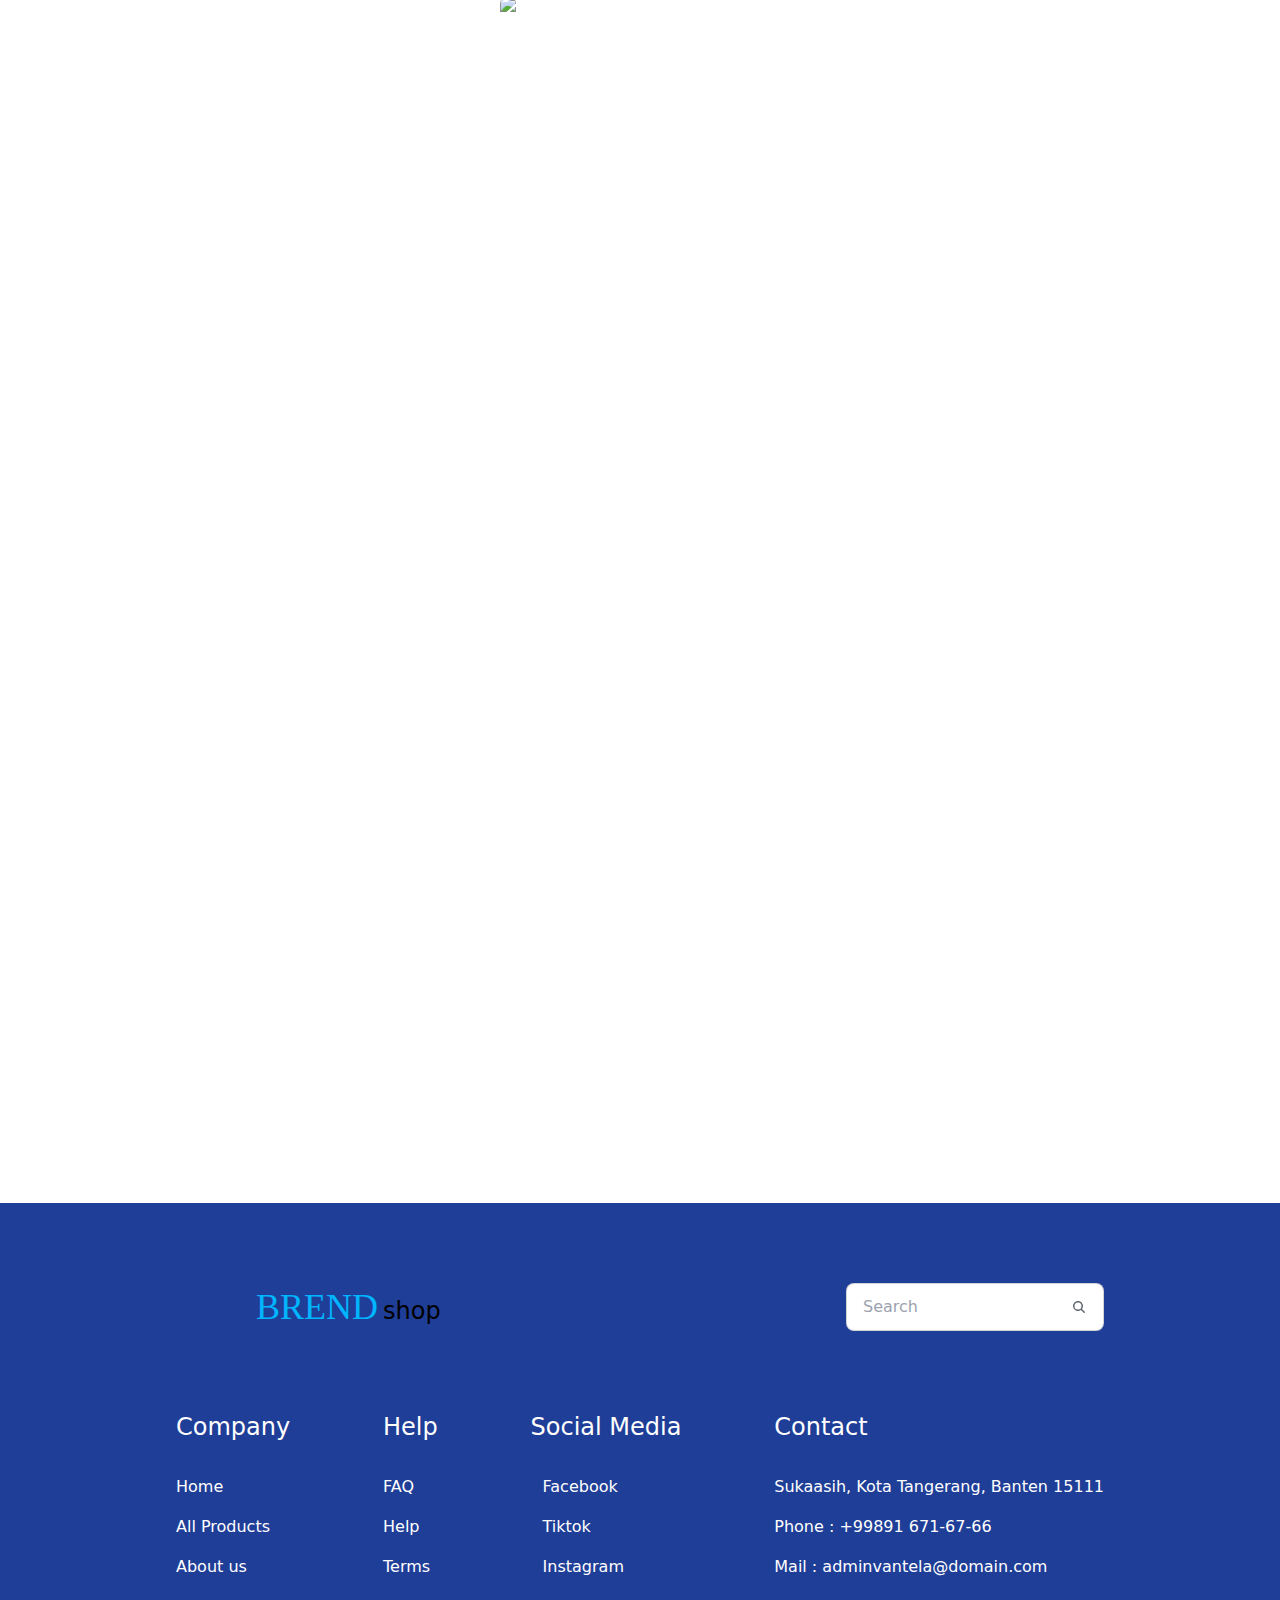
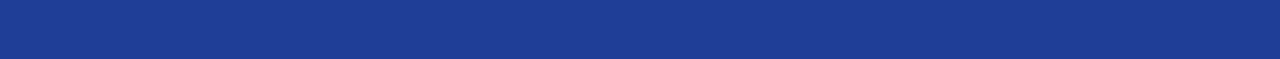
==== commit 70098478: "redy" ====
--- a/index.html
+++ b/index.html
@@ -75,7 +75,7 @@
 
     <div class="most-pp w-[1200px] h-[100px] bg m-auto rounded-[80px] items-center">
       <h2 class="font-serif ml-[50px] absolute mt-[40px]">
-        <span class="fontp">Most</span>Popular
+        <span class="fontp">Most</span>  Popular
       </h2>
       <span class="mt-[40px] ml-[1100px] absolute"><i class="fa-solid fa-angle-left"></i>
       <i class="fa-solid fa-angle-right"></i></span>
@@ -90,7 +90,7 @@
 
     <div class="most-pp mt-[200px] w-[1200px] h-[100px] bg m-auto rounded-[80px] items-center">
       <h2 class="font-serif ml-[50px] absolute mt-[40px]">
-        <span class="fontp">On</span>Sale
+        <span class="fontp">On</span>  Sale
       </h2>
       <span class="mt-[40px] ml-[1100px] absolute"><i class="fa-solid fa-angle-left"></i>
       <i class="fa-solid fa-angle-right"></i></span>
@@ -148,8 +148,8 @@
         <div>
           <h3 class="text-2xl text-white font-medium mb-8">Company</h3>
           <ul class="flex flex-col gap-4 text-white text-base">
-            <li><a href="./home.html">Home</a></li>
-            <li><a href="./index.html">All Products</a></li>
+            <li><a href="#">Home</a></li>
+            <li><a href="./pages/allProduct/product.html">All Products</a></li>
             <li>About us</li>
           </ul>
         </div>
